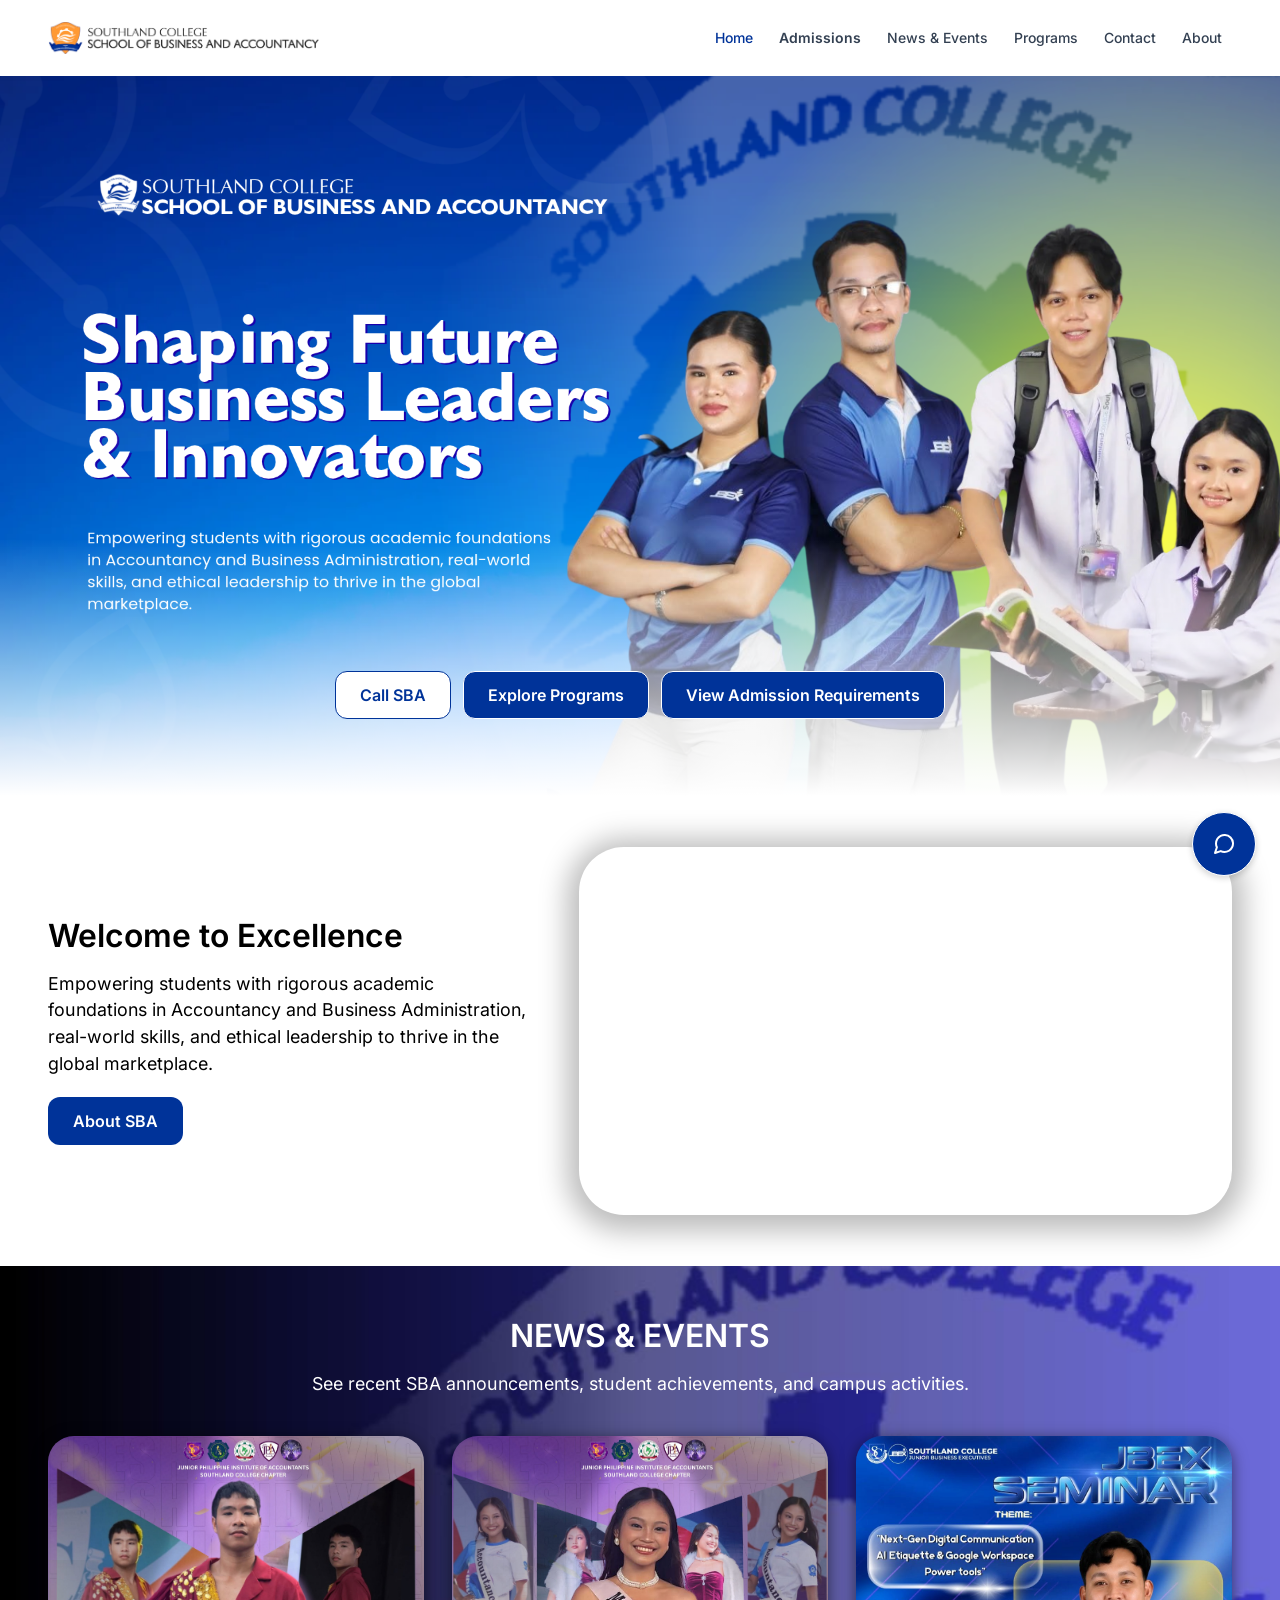
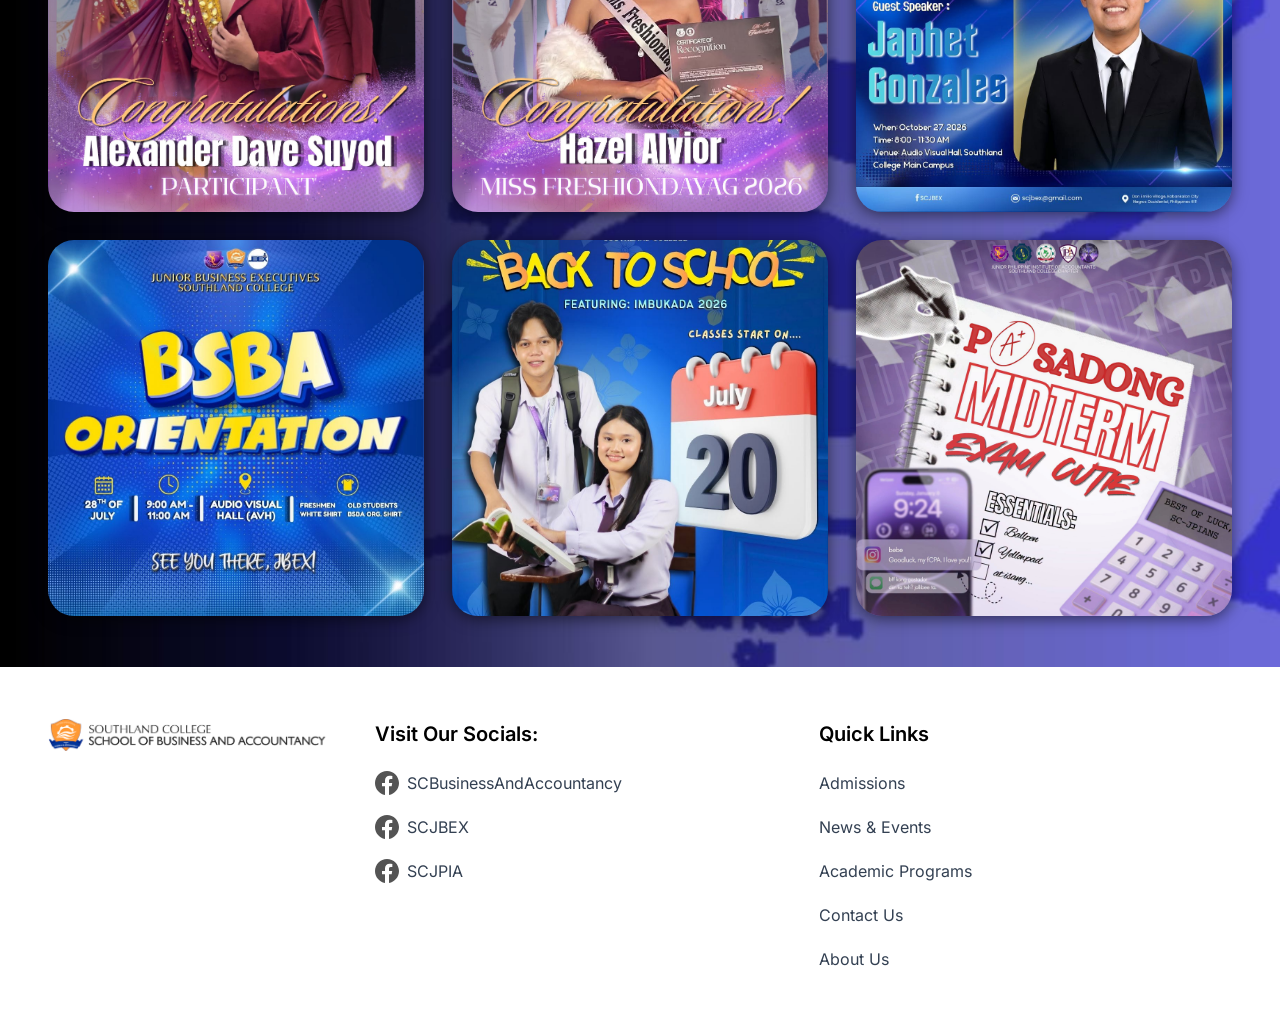
==== index.html @ f08bd117 "Add SBA website" ====
<!doctype html>
<html lang="en">
<head>
  <meta charset="utf-8">
  <meta name="viewport" content="width=device-width, initial-scale=1">
  <meta name="description" content="Southland College School of Business and Accountancy">
  <title>Home | Southland College SBA</title>
  <link rel="stylesheet" href="design.css">
  <link rel="stylesheet" href="site.css">
  <script src="site-config.js" defer></script>
  <script src="script.js" defer></script>
</head>
<body class="home-page">
  <a class="skip-link" href="#main-content">Skip to content</a>
  <header class="site-header">
    <a class="site-wordmark" href="index.html"><img src="sba-logo.png" width="1263" height="141" alt="Southland College School of Business and Accountancy"></a>
    <nav class="site-nav" aria-label="Main navigation">
      <a href="index.html" aria-current="page">Home</a>
      <a href="admissions.html" class="admissions-link">Admissions</a>
      <a href="news.html">News &amp; Events</a>
      <a href="programs.html">Programs</a>
      <a href="contact.html">Contact</a>
      <a href="about.html">About</a>
    </nav>
    <button class="site-menu-button" type="button" aria-label="Open menu" aria-haspopup="dialog" aria-controls="mobile-menu" data-open-menu>
      <img src="assets/1fd85.svg" width="24" height="24" alt="">
    </button>
  </header>
  <main id="main-content" tabindex="-1">
    <section class="home-hero">
      <div class="hero-artwork">
        <img src="assets/416ff.png" width="1920" height="1080" alt="Southland College business and accountancy students" fetchpriority="high">
      </div>
      <div class="home-wrap hero-layout">
        <figure class="hero-photo">
          <img src="assets/416ff.png" width="1920" height="1080" alt="Southland College business and accountancy students">
        </figure>
        <div class="hero-carousel-controls" role="group" aria-label="Hero photos" hidden>
          <button type="button" data-hero-step="-1" aria-label="Previous photo">
            <svg width="24" height="24" viewBox="0 0 24 24" fill="none" aria-hidden="true">
              <path d="m15 5-7 7 7 7" stroke="currentColor" stroke-width="2.5" stroke-linecap="round" stroke-linejoin="round"/>
            </svg>
          </button>
          <span data-hero-status role="status"></span>
          <button type="button" data-hero-step="1" aria-label="Next photo">
            <svg width="24" height="24" viewBox="0 0 24 24" fill="none" aria-hidden="true">
              <path d="m9 5 7 7-7 7" stroke="currentColor" stroke-width="2.5" stroke-linecap="round" stroke-linejoin="round"/>
            </svg>
          </button>
        </div>
        <div class="hero-copy">
          <h1>Shaping Future Business Leaders &amp; Innovators</h1>
          <p>Empowering students with rigorous academic foundations in Accountancy and Business Administration, real-world skills, and ethical leadership to thrive in the global marketplace.</p>
        </div>
        <div class="hero-actions">
          <a class="home-button inverse" href="tel:+63344713280">Call SBA</a>
          <a class="home-button outline" href="programs.html">Explore Programs</a>
          <a class="home-button outline" href="admissions.html">View Admission Requirements</a>
        </div>
      </div>
    </section>

    <section class="home-wrap home-intro" aria-labelledby="intro-title">
      <div class="intro-copy">
        <h2 id="intro-title">Welcome to Excellence</h2>
        <p>Empowering students with rigorous academic foundations in Accountancy and Business Administration, real-world skills, and ethical leadership to thrive in the global marketplace.</p>
        <a class="home-button" href="about.html">About SBA</a>
      </div>
      <div class="intro-video" data-introduction-video>
        <iframe src="https://www.youtube-nocookie.com/embed/H1PbHxajBOk" title="SBA department introduction" loading="lazy" allowfullscreen></iframe>
      </div>
    </section>

    <section class="home-announcements" aria-labelledby="announcements-title">
      <div class="home-wrap">
        <div class="announcements-heading">
          <h2 id="announcements-title">NEWS &amp; EVENTS</h2>
          <p>See recent SBA announcements, student achievements, and campus activities.</p>
        </div>
        <ul class="announcements-grid">
          <li><a href="news.html"><img src="assets/9dd3c.png" width="443" height="443" alt="Congratulations, Alexander Dave Suyod" loading="lazy"></a></li>
          <li><a href="news.html"><img src="assets/5ff62.png" width="443" height="443" alt="Congratulations, Hazel Alivior" loading="lazy"></a></li>
          <li><a href="news.html"><img src="assets/7786a.png" width="443" height="443" alt="Fellowship seminar with Japhet Gonzales" loading="lazy"></a></li>
          <li><a href="news.html"><img src="assets/1371e.png" width="443" height="443" alt="BSBA Orientation" loading="lazy"></a></li>
          <li><a href="news.html"><img src="assets/20076.png" width="443" height="443" alt="Back to School" loading="lazy"></a></li>
          <li><a href="news.html"><img src="assets/dfa9d.png" width="443" height="443" alt="Midterm Exam Cutie" loading="lazy"></a></li>
        </ul>
      </div>
    </section>
  </main>
  <footer class="home-footer">
    <div class="home-wrap footer-layout">
      <a class="footer-wordmark" href="index.html"><img src="sba-logo.png" width="1263" height="141" alt="Southland College School of Business and Accountancy"></a>
      <div>
        <h2>Visit Our Socials:</h2>
        <a href="https://www.facebook.com/SCBusinessAndAccountancy"><img class="footer-social-icon" src="assets/2eb37.svg" width="24" height="24" alt="">SCBusinessAndAccountancy</a>
        <a href="https://www.facebook.com/SCJBEX/"><img class="footer-social-icon" src="assets/2eb37.svg" width="24" height="24" alt="">SCJBEX</a>
        <a href="https://www.facebook.com/SCJPIA"><img class="footer-social-icon" src="assets/2eb37.svg" width="24" height="24" alt="">SCJPIA</a>
      </div>
      <div>
        <h2>Quick Links</h2>
        <a href="admissions.html">Admissions</a>
        <a href="news.html">News &amp; Events</a>
        <a href="programs.html">Academic Programs</a>
        <a href="contact.html">Contact Us</a>
        <a href="about.html">About Us</a>
      </div>
    </div>
  </footer>
  <dialog id="mobile-menu" aria-label="Site menu">
    <header>
      <a class="site-wordmark" href="index.html"><img src="sba-logo.png" width="1263" height="141" alt="Southland College School of Business and Accountancy"></a>
      <form method="dialog"><button>Close <span aria-hidden="true">×</span></button></form>
    </header>
    <nav class="site-nav" aria-label="Main navigation">
      <a href="index.html" aria-current="page">Home</a>
      <a href="admissions.html" class="admissions-link">Admissions</a>
      <a href="news.html">News &amp; Events</a>
      <a href="programs.html">Programs</a>
      <a href="contact.html">Contact</a>
      <a href="about.html">About</a>
    </nav>
  </dialog>
  <button id="chat-launcher" type="button" aria-label="SBA chat" aria-expanded="false" aria-controls="chat-panel">
    <img src="assets/chat-launcher.svg" width="24" height="24" alt="">
  </button>
  <dialog id="chat-panel" aria-labelledby="chat-title">
    <header>
      <h2 id="chat-title">SBA Chat</h2>
      <form method="dialog"><button aria-label="Close chat">×</button></form>
    </header>
    <div id="chat-fallback">
      <p>Contact the SBA office for help with programs and admissions.</p>
      <a href="contact.html">Contact SBA</a>
    </div>
  </dialog>
</body>
</html>
---- site.css ----
@font-face {
  font-family: Inter;
  src: url("assets/inter-latin.woff2") format("woff2");
  font-weight: 100 900;
  font-display: swap;
}

:root {
  --sba-color-brand: #003399;
  --sba-color-surface: #fff;
  --page-max: 1600px;
  --content-max: 90rem;
  --gutter: clamp(1.25rem, 5vw - 1rem, 4rem);
  --content-edge: max(var(--gutter), (100% - var(--content-max)) / 2);
  --body-size: clamp(1rem, 0.95rem + 0.2vw, 1.125rem);
  --section-title: clamp(1.75rem, 1.4rem + 1vw, 2.5rem);
  --hero-title: clamp(2rem, 1.35rem + 2.5vw, 3.5rem);
  font-family: Inter, system-ui, sans-serif;
}

[hidden] { display: none !important; }
html { scroll-padding-top: 5rem; }
body { margin: 0; }
.phone-design { display: none; }
.desktop-design, .home-announcements, .home-footer { max-width: var(--page-max); margin-inline: auto; }
:focus-visible { outline: 3px solid #377de8; outline-offset: 4px; }
a:hover { text-decoration: underline; }
a:is(.home-button, .program-cta):hover { text-decoration: none; }
a:is([data-name="News / Featured Article"], [data-name="News / Article Card"]):hover {
  text-decoration: none;
}
a:is([data-name="News / Featured Article"], [data-name="News / Article Card"]):hover > p {
  color: var(--sba-color-brand);
}
a:is([data-name="News / Featured Article"], [data-name="News / Article Card"]):hover > .news-article-cta {
  background-color: #2457ad;
}
.sba-logo { display: block; width: 100%; height: 100%; object-fit: contain; object-position: left center; }
[data-name="Logo / Department"] { max-width: 100%; height: auto; }
[data-name="Logo / Department"] .sba-logo { height: auto; }
.skip-link { position: fixed; z-index: 20; top: 8px; left: 8px; padding: 12px; background: white; transform: translateY(-200%); }
.skip-link:focus { transform: translateY(0); }
[data-name="Video / Department Introduction"] { background: #000; overflow: hidden; }
[data-introduction-video] video { display: block; width: 100%; height: 100%; object-fit: contain; }
.site-header {
  position: sticky;
  top: 0;
  z-index: 4;
  display: flex;
  align-items: center;
  justify-content: space-between;
  gap: 1.25rem;
  min-height: 4.5rem;
  padding: 0.5rem var(--content-edge);
  background: white;
}

.site-wordmark { display: block; width: clamp(12.5rem, 29vw, 15rem); min-width: 0; }
.site-wordmark img { display: block; width: 100%; height: auto; }
.site-header .site-nav { display: none; }
.site-nav a {
  display: inline-flex;
  align-items: center;
  min-height: 2.75rem;
  padding-inline: 0.625rem;
  border-radius: 0.5rem;
  color: #334052;
  font-size: 0.875rem;
  line-height: 1.4;
  font-weight: 500;
}
.site-nav a:hover { color: var(--sba-color-brand); text-decoration: none; }
.site-nav a[aria-current] { color: var(--sba-color-brand); }
.site-nav a.admissions-link { font-weight: 600; }
.site-menu-button { display: grid; place-items: center; flex: none; width: 2.75rem; height: 2.75rem; border-radius: 0.5rem; cursor: pointer; }
.site-menu-button:hover { background: #e6effc; }

@media (prefers-reduced-motion: no-preference) {
  .site-nav a { transition: color 150ms ease; }

  @media (hover: hover) {
    :is(button:enabled, .home-button, .program-cta) {
      transition: translate 180ms ease, filter 180ms ease;
    }
    :is(button:enabled, .home-button, .program-cta):hover {
      translate: 0 -2px;
      filter: brightness(0.94);
    }
    :is(button:enabled, .home-button, .program-cta):active { translate: 0 0; }
  }
}

@media (hover: hover) {
  [data-name^="Requirement / "]:hover {
    background-color: #f5f8ff;
    box-shadow: inset 0 0 0 1px #b4c8e8;
  }

  @media (prefers-reduced-motion: no-preference) {
    [data-name^="Requirement / "] {
      transition: translate 200ms ease, background-color 200ms ease, box-shadow 200ms ease;
    }
    [data-name^="Requirement / "]:hover { translate: 0 -0.375rem; }
  }
}

@media (min-width: 72rem) {
  .site-header { min-height: 4.75rem; }
  .site-header .site-wordmark { width: clamp(18rem, 22vw, 20rem); }
  .site-header .site-nav { display: flex; align-items: center; gap: 0.375rem; white-space: nowrap; }
  .site-menu-button { display: none; }
}

.home-page {
  --section-title: clamp(1.625rem, 1.35rem + 0.8vw, 2.25rem);
  --hero-title: clamp(1.875rem, 1.4rem + 1.8vw, 2.875rem);
}
.home-wrap {
  width: min(var(--content-max), calc(100% - 2 * var(--gutter)));
  margin-inline: auto;
}
.home-hero { position: relative; background: var(--sba-color-brand); color: white; }
.hero-artwork { display: none; }
.hero-artwork img, .hero-photo img { opacity: var(--hero-photo-opacity, 1); }
.hero-layout { display: grid; gap: 1.25rem; padding-block: 1.5rem; }
.hero-photo { position: relative; overflow: hidden; aspect-ratio: 342 / 280; max-width: 38rem; border-radius: 1rem; }
.hero-photo img {
  position: absolute;
  inset: 0;
  width: 100%;
  height: 100%;
  object-fit: cover;
  object-position: right center;
}
.home-hero[data-extra-photo] .hero-photo img { object-position: center; }
.hero-carousel-controls {
  display: flex;
  align-items: center;
  justify-content: center;
  justify-self: center;
  gap: 0.5rem;
  padding: 0.25rem;
  border-radius: 0.75rem;
  background: var(--sba-color-brand);
  color: white;
}
.hero-carousel-controls button {
  display: grid;
  place-items: center;
  min-width: 2.75rem;
  min-height: 2.75rem;
  border-radius: 0.5rem;
  background: white;
  color: var(--sba-color-brand);
  cursor: pointer;
}
.hero-copy h1 { font-size: var(--hero-title); font-weight: 600; line-height: 1.2; margin-bottom: 1rem; }
.hero-copy p, .intro-copy p, .announcements-heading p { font-size: var(--body-size); line-height: 1.5; }
.hero-actions { display: grid; gap: 0.75rem; }
.home-button {
  display: inline-flex;
  align-items: center;
  justify-content: center;
  min-height: 3rem;
  padding: 0.65rem 1.5rem;
  border: 1px solid transparent;
  border-radius: 0.75rem;
  background: var(--sba-color-brand);
  color: white;
  font-weight: 600;
}
.home-button.inverse { background: white; color: var(--sba-color-brand); }
.home-button.outline { background: transparent; color: white; border-color: white; }
.home-intro, .home-announcements, .home-footer { padding-block: clamp(2.25rem, 4vw, 4rem); }
.home-intro { display: grid; gap: clamp(1.5rem, 4vw, 3rem); align-items: center; }
.home-page main h2 { font-size: var(--section-title); font-weight: 600; line-height: 1.2; }
.intro-copy p { margin-block: 1rem 1.25rem; }
.intro-video {
  width: 100%;
  aspect-ratio: 16 / 9;
  border-radius: clamp(1.25rem, 3.5vw, 3.1875rem);
  box-shadow: 0 4px 28px 12px #0004;
}
.intro-video iframe { display: block; width: 100%; height: 100%; border: 0; border-radius: inherit; }
.home-announcements { background: #141752 url("assets/5a0f3.png") center / cover no-repeat; color: white; }
.announcements-heading { text-align: center; margin-bottom: clamp(1.5rem, 3vw, 2.5rem); }
.announcements-heading p { margin-top: 1rem; }
.announcements-grid { display: grid; grid-template-columns: minmax(0, 1fr); gap: clamp(1rem, 2.2vw, 2rem); }
.announcements-grid a { display: block; overflow: hidden; border-radius: 1.625rem; box-shadow: 0 3px 15px #0008; }
.announcements-grid img { width: 100%; height: auto; aspect-ratio: 1; object-fit: cover; }
@media (prefers-reduced-motion: no-preference) {
  .announcements-grid a { transition: transform 220ms ease, box-shadow 220ms ease; }
  .announcements-grid img { transition: transform 280ms ease; }
  .announcements-grid a:focus-visible { transform: translateY(-0.375rem); box-shadow: 0 10px 24px #0009; }
  .announcements-grid a:focus-visible img { transform: scale(1.04); }
  .announcements-grid li.is-entering { animation: announcement-enter 420ms ease-out; }
  .announcements-grid li:focus-within { animation: none; }
  @media (hover: hover) {
    .announcements-grid a:hover { transform: translateY(-0.375rem); box-shadow: 0 10px 24px #0009; }
    .announcements-grid a:hover img { transform: scale(1.04); }
  }
}
@keyframes announcement-enter {
  from { opacity: 0.25; transform: translateY(1rem); }
  to { opacity: 1; transform: translateY(0); }
}
.footer-layout { display: grid; gap: 2rem; }
.footer-wordmark { display: block; width: min(100%, 20rem); }
.footer-wordmark img { width: 100%; height: auto; }
.footer-layout h2 { font-size: 1.25rem; font-weight: 600; margin-bottom: 0.75rem; }
.footer-layout div a { display: flex; align-items: center; min-height: 2.75rem; color: #334052; overflow-wrap: anywhere; }
.footer-social-icon { flex: none; }
.home-footer .footer-social-icon { margin-inline-end: 0.5rem; }

@media (min-width: 40rem) {
  .hero-actions { display: flex; flex-wrap: wrap; justify-content: center; }
  .announcements-grid { grid-template-columns: repeat(2, minmax(0, 1fr)); }
}
@media (min-width: 50rem) {
  .home-intro { grid-template-columns: minmax(0, 0.85fr) minmax(0, 1.15fr); }
  .footer-layout { grid-template-columns: minmax(0, 1fr) repeat(2, minmax(0, 1.4fr)); }
}
@media (min-width: 64rem) {
  .home-hero { background: white; }
  .hero-artwork { display: block; position: relative; }
  .hero-artwork img { display: block; width: 100%; height: auto; aspect-ratio: 16 / 9; object-fit: cover; }
  .hero-artwork::after {
    content: "";
    position: absolute;
    inset: 0;
    pointer-events: none;
    background: linear-gradient(to bottom, transparent var(--hero-fade-start, 64.4%), white);
  }
  .hero-layout { position: absolute; inset-inline: 0; bottom: 12.35%; padding: 0; }
  .hero-actions { transform: translateY(var(--hero-actions-offset, 0px)); }
  .hero-actions .home-button.inverse { border-color: var(--sba-color-brand); }
  .hero-actions .home-button.outline { background: var(--sba-color-brand); }
  .hero-copy { position: absolute; width: 1px; height: 1px; padding: 0; margin: -1px; overflow: hidden; clip-path: inset(50%); white-space: nowrap; }
  .hero-photo { display: none; }
  .announcements-grid { grid-template-columns: repeat(3, minmax(0, 1fr)); }
}

@media (hover: hover) {
  .hero-actions .home-button:hover { border-color: transparent; }
}

.site-input { display: block; color: #141a26; min-width: 0; }
.site-input::placeholder { color: #545454; opacity: 1; }
textarea.site-input { resize: vertical; min-height: 120px; }
.form-status:empty { display: none; }
.form-status { color: white; }

#chat-launcher, #chat-panel {
  --chat-margin: 24px;
  --chat-launcher-size: 64px;
  --chat-right: max(var(--chat-margin), env(safe-area-inset-right));
  --chat-bottom: max(var(--chat-margin), env(safe-area-inset-bottom));
}

#chat-launcher {
  display: grid;
  place-items: center;
  position: fixed;
  z-index: 5;
  right: var(--chat-right);
  bottom: var(--chat-bottom);
  width: var(--chat-launcher-size);
  height: var(--chat-launcher-size);
  border: 1px solid white;
  border-radius: 50%;
  background: var(--sba-color-brand);
  box-shadow: 0 2px 6px #0c0c0d30;
  cursor: pointer;
}

#chat-launcher:hover { background: #002d85; }
#chat-panel {
  --chat-panel-bottom: calc(var(--chat-bottom) + var(--chat-launcher-size) + 12px);
  position: fixed;
  inset: auto var(--chat-right) var(--chat-panel-bottom) auto;
  z-index: 6;
  width: min(320px, calc(100% - var(--chat-right) - max(var(--chat-margin), env(safe-area-inset-left))));
  height: min(390px, calc(100dvh - var(--chat-panel-bottom) - max(var(--chat-margin), env(safe-area-inset-top))));
  max-height: none;
  margin: 0;
  overflow: auto;
  border: 1px solid #dbe5f2;
  border-radius: 18px;
  background: white;
  box-shadow: 0 12px 42px #142c5933;
}

#chat-panel[open] { display: flex; flex-direction: column; }
#chat-panel header { display: flex; flex: none; align-items: center; justify-content: space-between; padding: 4px 12px 4px 16px; background: var(--sba-color-brand); color: white; }
#chat-panel h2 { font-weight: 600; }
#chat-panel header button { display: grid; place-items: center; width: 44px; height: 44px; border-radius: 0.5rem; cursor: pointer; font-size: 24px; }
#chat-panel header button:hover { background: #ffffff26; }
#chat-fallback { padding: 20px; }
#chat-fallback a { display: inline-block; margin-top: 12px; color: var(--sba-color-brand); text-decoration: underline; }
.sba-chat { display: grid; flex: 1; grid-template-rows: minmax(4rem, 1fr) auto auto auto; gap: 0.625rem; padding: 0.75rem 1rem; color: #141a26; font-size: 0.875rem; }
.sba-chat-log { display: flex; flex-direction: column; gap: 0.5rem; padding: 0.625rem; overflow: auto; overscroll-behavior: contain; border: 1px solid #dbe5f2; border-radius: 0.75rem; background: #f6f8fc; }
.sba-chat-log p { align-self: flex-start; max-width: 90%; padding: 0.5rem 0.625rem; border-radius: 0.625rem; background: white; box-shadow: 0 1px 2px #142c591a; overflow-wrap: anywhere; }
.sba-chat-log p[data-user-message] { align-self: flex-end; background: #dceaff; }
.sba-chat-topics { display: flex; flex-wrap: wrap; gap: 0.25rem; }
.sba-chat-topics button { min-height: 2rem; padding: 0.25rem 0.5rem; border: 1px solid #b4c8e8; border-radius: 1rem; color: var(--sba-color-brand); cursor: pointer; }
.sba-chat-topics button:hover { background: #eff4fb; }
.sba-chat-form { display: flex; gap: 0.5rem; }
.sba-chat-form input { flex: 1; min-width: 0; padding: 0.5rem; border: 1px solid #879bb8; border-radius: 0.5rem; }
.sba-chat-form button { min-height: 2.75rem; padding: 0.5rem 0.75rem; border-radius: 0.5rem; background: var(--sba-color-brand); color: white; cursor: pointer; }
.sba-chat > a { justify-self: start; color: var(--sba-color-brand); text-decoration: underline; }

#mobile-menu { position: fixed; inset: 0; width: 100%; max-width: none; height: 100%; max-height: none; margin: 0; padding: 0; border: 0; overflow: auto; overscroll-behavior: contain; background: white; color: #334052; }
#mobile-menu header { min-height: 4.5rem; display: flex; align-items: center; justify-content: space-between; gap: 1rem; padding-inline: var(--content-edge); }
#mobile-menu header button { padding: 10px 12px; border-radius: 12px; background: #e6f0fd; color: #003399; cursor: pointer; white-space: nowrap; }
#mobile-menu nav { display: grid; gap: 0.375rem; padding: 0.75rem var(--content-edge); }
#mobile-menu nav a { min-height: 3rem; padding-inline: 1rem; }

@media (max-width: 1279px) {
  .desktop-design { --space-80: 36px; }
}

@media (width < 64rem) {
  .desktop-design { display: none; }
  .phone-design { display: block; }
  .phone-design [data-name="Main Content"] { overflow-wrap: anywhere; }
  #chat-launcher, #chat-panel { --chat-margin: 16px; --chat-launcher-size: 56px; }
}
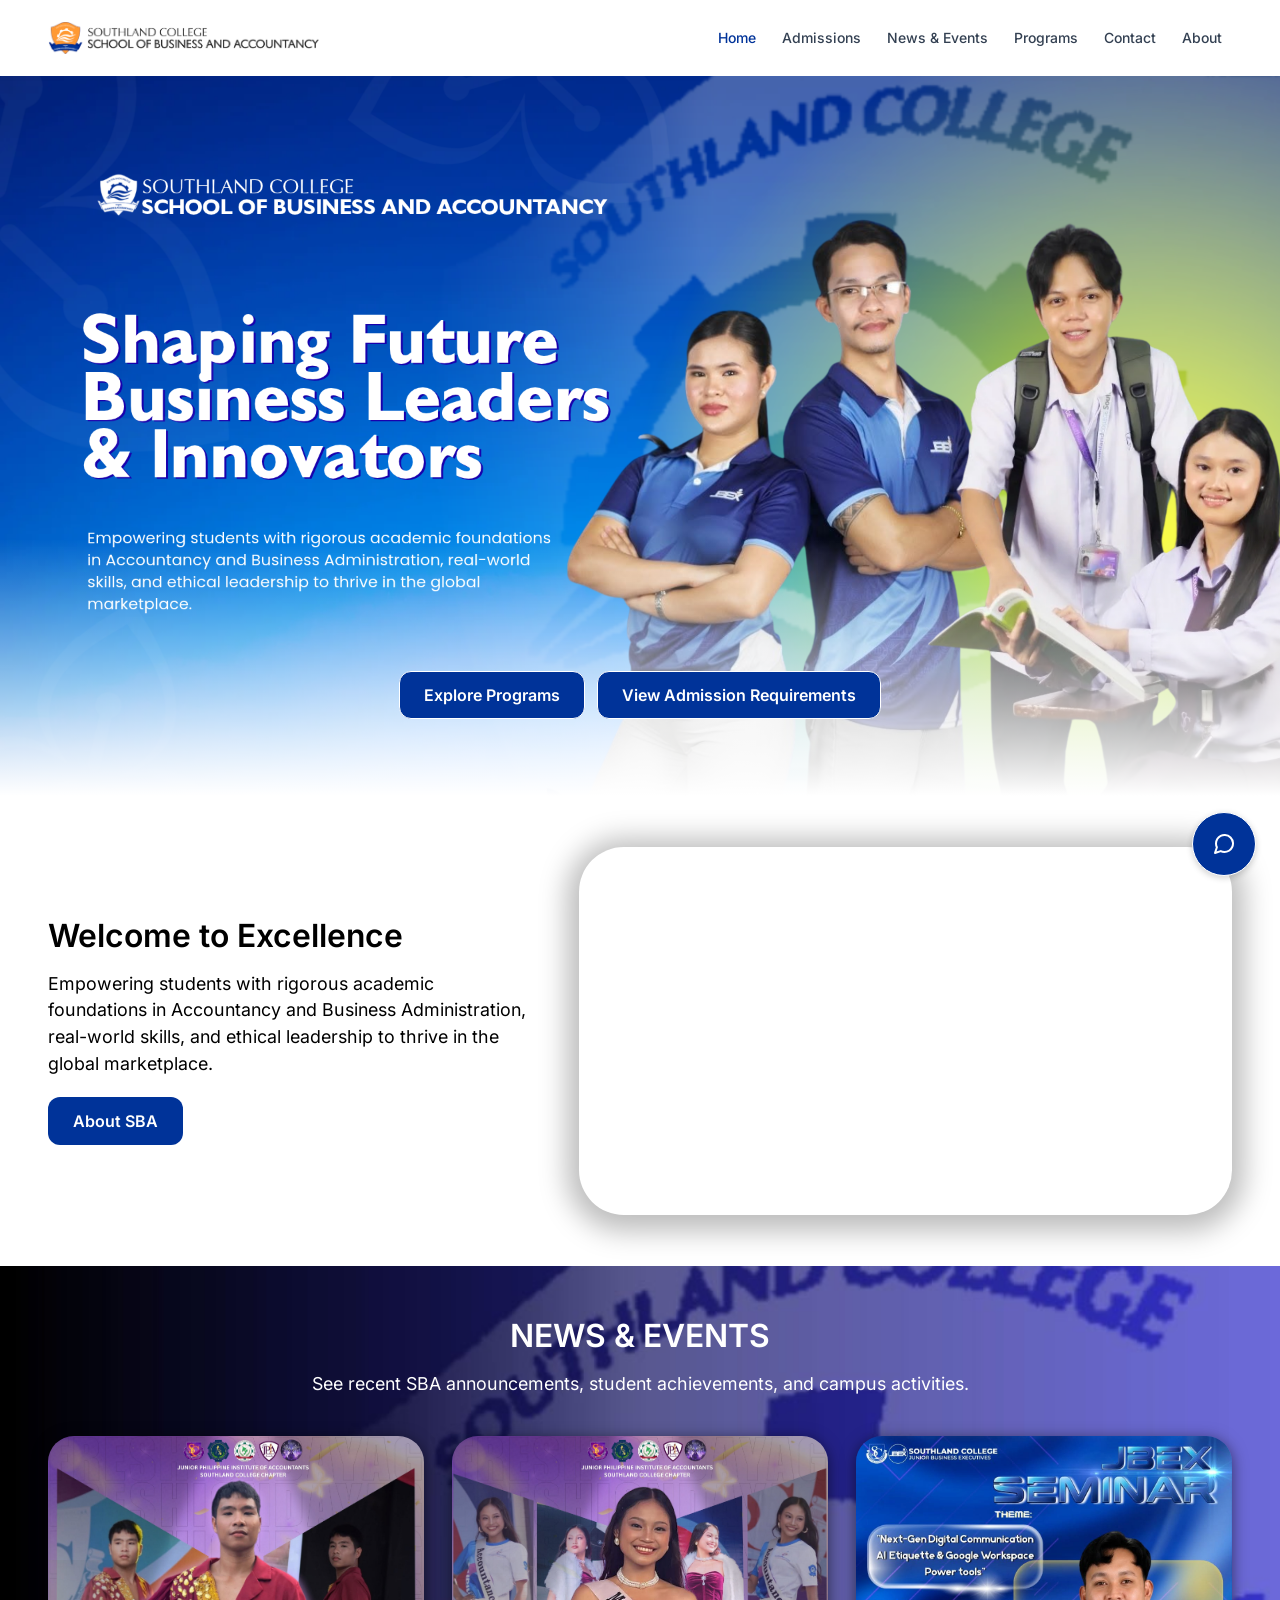
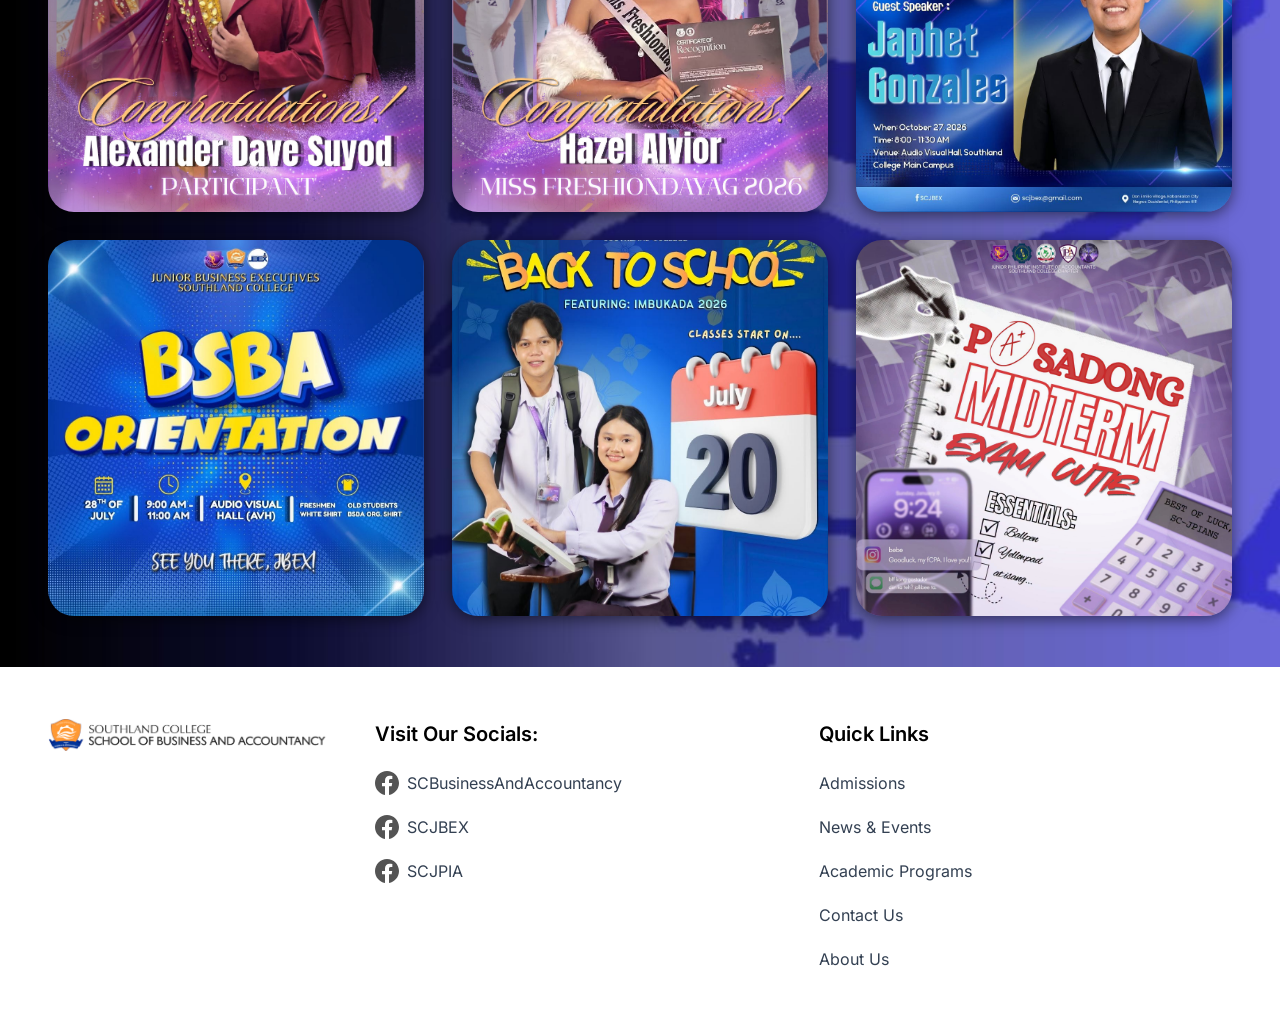
==== commit bb0a4285: "Improve SBA chat and homepage navigation" ====
--- a/index.html
+++ b/index.html
@@ -53,7 +53,6 @@
           <p>Empowering students with rigorous academic foundations in Accountancy and Business Administration, real-world skills, and ethical leadership to thrive in the global marketplace.</p>
         </div>
         <div class="hero-actions">
-          <a class="home-button inverse" href="tel:+63344713280">Call SBA</a>
           <a class="home-button outline" href="programs.html">Explore Programs</a>
           <a class="home-button outline" href="admissions.html">View Admission Requirements</a>
         </div>
--- a/site.css
+++ b/site.css
@@ -71,7 +71,6 @@
 }
 .site-nav a:hover { color: var(--sba-color-brand); text-decoration: none; }
 .site-nav a[aria-current] { color: var(--sba-color-brand); }
-.site-nav a.admissions-link { font-weight: 600; }
 .site-menu-button { display: grid; place-items: center; flex: none; width: 2.75rem; height: 2.75rem; border-radius: 0.5rem; cursor: pointer; }
 .site-menu-button:hover { background: #e6effc; }
 
@@ -279,8 +278,9 @@
   position: fixed;
   inset: auto var(--chat-right) var(--chat-panel-bottom) auto;
   z-index: 6;
-  width: min(320px, calc(100% - var(--chat-right) - max(var(--chat-margin), env(safe-area-inset-left))));
-  height: min(390px, calc(100dvh - var(--chat-panel-bottom) - max(var(--chat-margin), env(safe-area-inset-top))));
+  width: min(420px, calc(100% - var(--chat-right) - max(var(--chat-margin), env(safe-area-inset-left))));
+  height: min(540px, calc(100dvh - var(--chat-panel-bottom) - max(var(--chat-margin), env(safe-area-inset-top))));
+  max-width: none;
   max-height: none;
   margin: 0;
   overflow: auto;
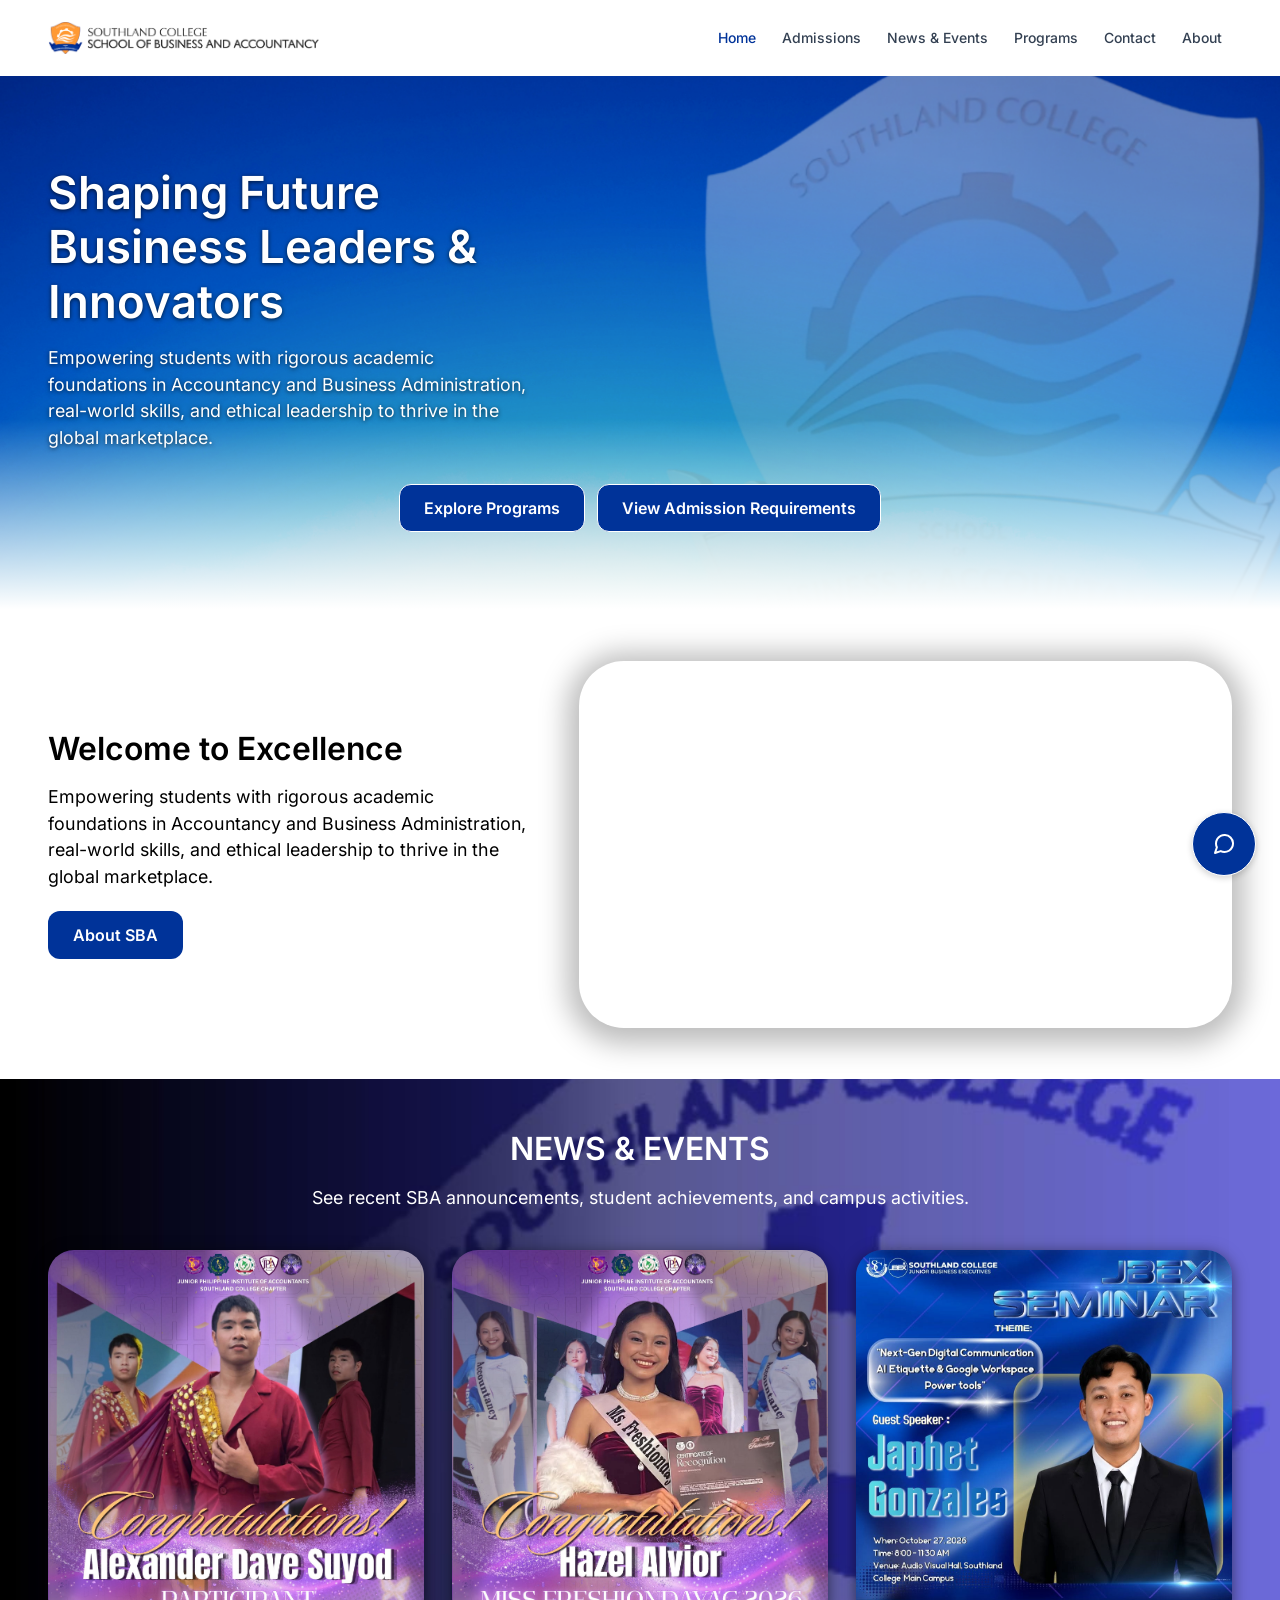
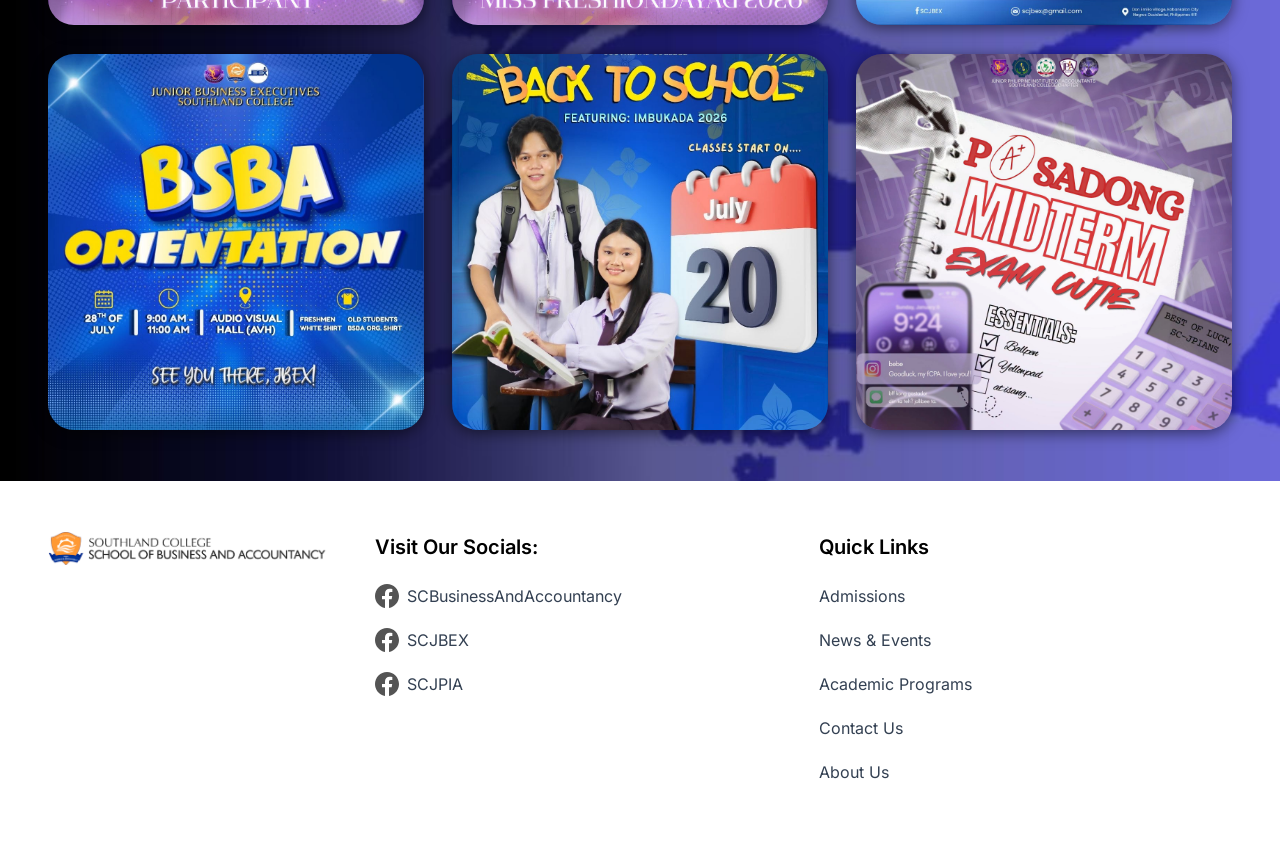
==== commit 0e23258b: "Replace homepage header image" ====
--- a/index.html
+++ b/index.html
@@ -3,7 +3,19 @@
 <head>
   <meta charset="utf-8">
   <meta name="viewport" content="width=device-width, initial-scale=1">
-  <meta name="description" content="Southland College School of Business and Accountancy">
+  <meta name="description" content="Explore academic programs, admissions, and student life at Southland College’s School of Business and Accountancy.">
+  <link rel="icon" type="image/png" sizes="64x64" href="assets/favicon.png">
+  <meta property="og:type" content="website">
+  <meta property="og:site_name" content="Southland College SBA">
+  <meta property="og:title" content="Southland College School of Business and Accountancy">
+  <meta property="og:description" content="Explore academic programs, admissions, and student life at Southland College’s School of Business and Accountancy.">
+  <meta property="og:url" content="https://scsba.vercel.app/">
+  <meta property="og:image" content="https://scsba.vercel.app/assets/share-preview.jpg">
+  <meta property="og:image:type" content="image/jpeg">
+  <meta property="og:image:width" content="1200">
+  <meta property="og:image:height" content="630">
+  <meta property="og:image:alt" content="Southland College School of Business and Accountancy students beside the department slogan">
+  <meta name="twitter:card" content="summary_large_image">
   <title>Home | Southland College SBA</title>
   <link rel="stylesheet" href="design.css">
   <link rel="stylesheet" href="site.css">
@@ -29,11 +41,11 @@
   <main id="main-content" tabindex="-1">
     <section class="home-hero">
       <div class="hero-artwork">
-        <img src="assets/416ff.png" width="1920" height="1080" alt="Southland College business and accountancy students" fetchpriority="high">
+        <img src="NEW%20HEADER.png" width="1920" height="800" alt="Southland College School of Business and Accountancy crest" fetchpriority="high" draggable="false">
       </div>
       <div class="home-wrap hero-layout">
         <figure class="hero-photo">
-          <img src="assets/416ff.png" width="1920" height="1080" alt="Southland College business and accountancy students">
+          <img src="NEW%20HEADER.png" width="1920" height="800" alt="Southland College School of Business and Accountancy crest" draggable="false">
         </figure>
         <div class="hero-carousel-controls" role="group" aria-label="Hero photos" hidden>
           <button type="button" data-hero-step="-1" aria-label="Previous photo">
@@ -41,7 +53,7 @@
               <path d="m15 5-7 7 7 7" stroke="currentColor" stroke-width="2.5" stroke-linecap="round" stroke-linejoin="round"/>
             </svg>
           </button>
-          <span data-hero-status role="status"></span>
+          <span class="sr-only" data-hero-status role="status"></span>
           <button type="button" data-hero-step="1" aria-label="Next photo">
             <svg width="24" height="24" viewBox="0 0 24 24" fill="none" aria-hidden="true">
               <path d="m9 5 7 7-7 7" stroke="currentColor" stroke-width="2.5" stroke-linecap="round" stroke-linejoin="round"/>
--- a/site.css
+++ b/site.css
@@ -22,7 +22,16 @@
 html { scroll-padding-top: 5rem; }
 body { margin: 0; }
 .phone-design { display: none; }
-.desktop-design, .home-announcements, .home-footer { max-width: var(--page-max); margin-inline: auto; }
+.desktop-design, .home-footer { max-width: var(--page-max); margin-inline: auto; }
+.desktop-design:has(> main > [data-name$=" / Hero"]) { max-width: none; }
+.desktop-design > footer,
+.desktop-design:has(> main > [data-name$=" / Hero"]) > main > :not([data-name$=" / Hero"], [data-name="About Us / Faculty and Staff"], [data-name="Academic Programs / Why Choose SBA"]) {
+  max-width: var(--page-max);
+  margin-inline: auto;
+}
+.desktop-design > main > :is([data-name$=" / Hero"], [data-name="About Us / Faculty and Staff"], [data-name="Academic Programs / Why Choose SBA"]) {
+  padding-inline: calc(var(--space-80, 80px) + max(0px, (100% - var(--page-max)) / 2));
+}
 :focus-visible { outline: 3px solid #377de8; outline-offset: 4px; }
 a:hover { text-decoration: underline; }
 a:is(.home-button, .program-cta):hover { text-decoration: none; }
@@ -122,7 +131,7 @@
 .hero-artwork { display: none; }
 .hero-artwork img, .hero-photo img { opacity: var(--hero-photo-opacity, 1); }
 .hero-layout { display: grid; gap: 1.25rem; padding-block: 1.5rem; }
-.hero-photo { position: relative; overflow: hidden; aspect-ratio: 342 / 280; max-width: 38rem; border-radius: 1rem; }
+.hero-photo { position: relative; overflow: hidden; aspect-ratio: 342 / 280; border-radius: 1rem; }
 .hero-photo img {
   position: absolute;
   inset: 0;
@@ -131,8 +140,13 @@
   object-fit: cover;
   object-position: right center;
 }
-.home-hero[data-extra-photo] .hero-photo img { object-position: center; }
+.home-hero[data-extra-photo] .hero-photo img:not(.hero-slide-preview),
+.hero-photo .hero-slide-preview:not([data-original]) { object-position: center; }
 .hero-carousel-controls {
+  position: absolute;
+  z-index: 1;
+  inset-block-start: 1.5rem;
+  clip-path: inset(50%);
   display: flex;
   align-items: center;
   justify-content: center;
@@ -143,6 +157,10 @@
   background: var(--sba-color-brand);
   color: white;
 }
+.hero-carousel-controls:focus-within { clip-path: none; }
+.home-hero[data-carousel] :is(.hero-artwork, .hero-photo) { touch-action: pan-y pinch-zoom; cursor: grab; }
+.home-hero[data-carousel] :is(.hero-artwork, .hero-photo):active { cursor: grabbing; }
+.hero-slide-preview { pointer-events: none; }
 .hero-carousel-controls button {
   display: grid;
   place-items: center;
@@ -167,6 +185,7 @@
   background: var(--sba-color-brand);
   color: white;
   font-weight: 600;
+  text-align: center;
 }
 .home-button.inverse { background: white; color: var(--sba-color-brand); }
 .home-button.outline { background: transparent; color: white; border-color: white; }
@@ -192,16 +211,10 @@
   .announcements-grid img { transition: transform 280ms ease; }
   .announcements-grid a:focus-visible { transform: translateY(-0.375rem); box-shadow: 0 10px 24px #0009; }
   .announcements-grid a:focus-visible img { transform: scale(1.04); }
-  .announcements-grid li.is-entering { animation: announcement-enter 420ms ease-out; }
-  .announcements-grid li:focus-within { animation: none; }
   @media (hover: hover) {
     .announcements-grid a:hover { transform: translateY(-0.375rem); box-shadow: 0 10px 24px #0009; }
     .announcements-grid a:hover img { transform: scale(1.04); }
   }
-}
-@keyframes announcement-enter {
-  from { opacity: 0.25; transform: translateY(1rem); }
-  to { opacity: 1; transform: translateY(0); }
 }
 .footer-layout { display: grid; gap: 2rem; }
 .footer-wordmark { display: block; width: min(100%, 20rem); }
@@ -219,10 +232,23 @@
   .home-intro { grid-template-columns: minmax(0, 0.85fr) minmax(0, 1.15fr); }
   .footer-layout { grid-template-columns: minmax(0, 1fr) repeat(2, minmax(0, 1.4fr)); }
 }
+@media (42rem <= width < 64rem) {
+  .hero-layout {
+    grid-template-columns: repeat(2, minmax(0, 1fr));
+    grid-template-areas: "photo copy" "photo actions";
+    align-items: center;
+    column-gap: clamp(1.5rem, 4vw, 3rem);
+    padding-block: 2rem;
+  }
+  .hero-photo { grid-area: photo; }
+  .hero-copy { grid-area: copy; align-self: end; }
+  .hero-actions { grid-area: actions; align-self: start; justify-content: start; }
+}
 @media (min-width: 64rem) {
   .home-hero { background: white; }
-  .hero-artwork { display: block; position: relative; }
-  .hero-artwork img { display: block; width: 100%; height: auto; aspect-ratio: 16 / 9; object-fit: cover; }
+  .hero-artwork { display: block; position: relative; overflow: hidden; }
+  .hero-artwork img { display: block; width: 100%; height: auto; aspect-ratio: 12 / 5; object-fit: cover; }
+  .hero-artwork .hero-slide-preview { position: absolute; inset: 0; height: 100%; }
   .hero-artwork::after {
     content: "";
     position: absolute;
@@ -230,11 +256,13 @@
     pointer-events: none;
     background: linear-gradient(to bottom, transparent var(--hero-fade-start, 64.4%), white);
   }
-  .hero-layout { position: absolute; inset-inline: 0; bottom: 12.35%; padding: 0; }
+  .hero-layout { position: absolute; inset: 0; align-content: center; padding-block: 0; pointer-events: none; }
+  .hero-carousel-controls { inset-block-start: auto; inset-block-end: 1rem; pointer-events: auto; }
   .hero-actions { transform: translateY(var(--hero-actions-offset, 0px)); }
+  .hero-actions a { pointer-events: auto; }
   .hero-actions .home-button.inverse { border-color: var(--sba-color-brand); }
   .hero-actions .home-button.outline { background: var(--sba-color-brand); }
-  .hero-copy { position: absolute; width: 1px; height: 1px; padding: 0; margin: -1px; overflow: hidden; clip-path: inset(50%); white-space: nowrap; }
+  .hero-copy { max-width: 30rem; text-shadow: 0 1px 4px rgb(0 0 0 / 70%); }
   .hero-photo { display: none; }
   .announcements-grid { grid-template-columns: repeat(3, minmax(0, 1fr)); }
 }
@@ -275,6 +303,7 @@
 #chat-launcher:hover { background: #002d85; }
 #chat-panel {
   --chat-panel-bottom: calc(var(--chat-bottom) + var(--chat-launcher-size) + 12px);
+  display: none;
   position: fixed;
   inset: auto var(--chat-right) var(--chat-panel-bottom) auto;
   z-index: 6;
@@ -283,7 +312,7 @@
   max-width: none;
   max-height: none;
   margin: 0;
-  overflow: auto;
+  overflow: hidden;
   border: 1px solid #dbe5f2;
   border-radius: 18px;
   background: white;
@@ -292,22 +321,60 @@
 
 #chat-panel[open] { display: flex; flex-direction: column; }
 #chat-panel header { display: flex; flex: none; align-items: center; justify-content: space-between; padding: 4px 12px 4px 16px; background: var(--sba-color-brand); color: white; }
-#chat-panel h2 { font-weight: 600; }
+#chat-panel h2 { display: flex; align-items: center; gap: 0.625rem; font-weight: 600; }
 #chat-panel header button { display: grid; place-items: center; width: 44px; height: 44px; border-radius: 0.5rem; cursor: pointer; font-size: 24px; }
 #chat-panel header button:hover { background: #ffffff26; }
 #chat-fallback { padding: 20px; }
 #chat-fallback a { display: inline-block; margin-top: 12px; color: var(--sba-color-brand); text-decoration: underline; }
-.sba-chat { display: grid; flex: 1; grid-template-rows: minmax(4rem, 1fr) auto auto auto; gap: 0.625rem; padding: 0.75rem 1rem; color: #141a26; font-size: 0.875rem; }
+.sba-chat { display: grid; flex: 1; min-height: 0; grid-template-rows: minmax(0, 1fr) auto; gap: 0.625rem; padding: 0.75rem 1rem; color: #141a26; font-size: 0.875rem; }
 .sba-chat-log { display: flex; flex-direction: column; gap: 0.5rem; padding: 0.625rem; overflow: auto; overscroll-behavior: contain; border: 1px solid #dbe5f2; border-radius: 0.75rem; background: #f6f8fc; }
-.sba-chat-log p { align-self: flex-start; max-width: 90%; padding: 0.5rem 0.625rem; border-radius: 0.625rem; background: white; box-shadow: 0 1px 2px #142c591a; overflow-wrap: anywhere; }
-.sba-chat-log p[data-user-message] { align-self: flex-end; background: #dceaff; }
-.sba-chat-topics { display: flex; flex-wrap: wrap; gap: 0.25rem; }
-.sba-chat-topics button { min-height: 2rem; padding: 0.25rem 0.5rem; border: 1px solid #b4c8e8; border-radius: 1rem; color: var(--sba-color-brand); cursor: pointer; }
-.sba-chat-topics button:hover { background: #eff4fb; }
+.sba-chat-avatar { display: grid; place-items: center; flex: none; width: 2rem; height: 2rem; border-radius: 50%; background: var(--sba-color-brand); color: white; font-size: 0.625rem; font-weight: 700; }
+#chat-panel h2 .sba-chat-avatar { background: white; color: var(--sba-color-brand); }
+.sba-chat-message { display: flex; align-self: flex-start; align-items: flex-end; gap: 0.5rem; max-width: 95%; }
+.sba-chat-message p { min-width: 0; padding: 0.5rem 0.625rem; border-radius: 0.625rem; background: white; box-shadow: 0 1px 2px #142c591a; overflow-wrap: anywhere; white-space: pre-line; }
+.sba-chat-message[data-user-message] { align-self: flex-end; max-width: 90%; }
+.sba-chat-message[data-user-message] p { background: #dceaff; }
+.sba-chat-typing { display: inline-flex; align-items: center; gap: 0.3rem; min-height: 1rem; }
+.sba-chat-typing > span { width: 0.375rem; height: 0.375rem; border-radius: 50%; background: #567099; }
+.sba-chat-log a { display: block; margin-top: 0.375rem; color: var(--sba-color-brand); text-decoration: underline; }
+.sba-chat-faq { align-self: center; flex: none; width: min(100%, 19rem); text-align: center; }
+.sba-chat-faq summary { padding: 0.625rem; color: var(--sba-color-brand); font-weight: 600; cursor: pointer; }
+.sba-chat-faq-questions { display: flex; flex-wrap: wrap; justify-content: center; gap: 0.5rem; }
+.sba-chat-faq button { flex: 0 1 calc((100% - 0.5rem) / 2); min-width: min(100%, 7rem); min-height: 2.75rem; padding: 0.375rem 0.5rem; border: 1px solid #b4c8e8; border-radius: 0.625rem; background: white; color: var(--sba-color-brand); cursor: pointer; }
+.sba-chat-faq button:hover { background: #eff4fb; }
 .sba-chat-form { display: flex; gap: 0.5rem; }
 .sba-chat-form input { flex: 1; min-width: 0; padding: 0.5rem; border: 1px solid #879bb8; border-radius: 0.5rem; }
 .sba-chat-form button { min-height: 2.75rem; padding: 0.5rem 0.75rem; border-radius: 0.5rem; background: var(--sba-color-brand); color: white; cursor: pointer; }
-.sba-chat > a { justify-self: start; color: var(--sba-color-brand); text-decoration: underline; }
+
+@media (prefers-reduced-motion: no-preference) {
+  #chat-panel {
+    opacity: 0;
+    translate: 0 0.5rem;
+    transition: opacity 180ms ease, translate 180ms ease, display 180ms allow-discrete;
+  }
+  #chat-panel[open] { opacity: 1; translate: 0 0; }
+  @starting-style {
+    #chat-panel[open] { opacity: 0; translate: 0 0.5rem; }
+  }
+  .sba-chat-message { animation: chat-message-enter 180ms ease-out; }
+  .sba-chat-typing > span { animation: chat-typing-dot 650ms ease-in-out infinite alternate; }
+  .sba-chat-typing > span:nth-child(2) { animation-delay: 110ms; }
+  .sba-chat-typing > span:nth-child(3) { animation-delay: 220ms; }
+}
+
+@keyframes chat-message-enter {
+  from { opacity: 0; translate: 0 0.25rem; }
+  to { opacity: 1; translate: 0 0; }
+}
+
+@keyframes chat-typing-dot {
+  0%, 25% { opacity: 0.45; translate: 0 0; }
+  65%, 100% { opacity: 1; translate: 0 -0.2rem; }
+}
+
+@media (max-height: 28rem) {
+  #chat-panel { --chat-panel-bottom: var(--chat-bottom); }
+}
 
 #mobile-menu { position: fixed; inset: 0; width: 100%; max-width: none; height: 100%; max-height: none; margin: 0; padding: 0; border: 0; overflow: auto; overscroll-behavior: contain; background: white; color: #334052; }
 #mobile-menu header { min-height: 4.5rem; display: flex; align-items: center; justify-content: space-between; gap: 1rem; padding-inline: var(--content-edge); }
@@ -323,5 +390,77 @@
   .desktop-design { display: none; }
   .phone-design { display: block; }
   .phone-design [data-name="Main Content"] { overflow-wrap: anywhere; }
+  .phone-design [data-name="Footer / Phone"] [data-name^="Social / "] > div { min-width: 0; flex-shrink: 1; }
+  .phone-design [data-name="Footer / Phone"] [data-name^="Social / "] p { white-space: normal; overflow-wrap: anywhere; }
   #chat-launcher, #chat-panel { --chat-margin: 16px; --chat-launcher-size: 56px; }
 }
+
+@media (42rem <= width < 64rem) {
+  .phone-design :is(
+    [data-name="Mission and Vision / Two Columns"],
+    [data-name="Program Grid / Two Columns"],
+    [data-name="Contact / Two Columns"],
+    [data-name="Row / Name and Email"],
+    [data-name="Row / Phone and Topic"],
+    [data-name="Requirement Grid / 2 × 2"] > [data-name^="Row / "],
+    [data-name="News / Article Grid"] > [data-name^="Row / "],
+    [data-name="Footer / Phone"]
+  ) {
+    display: grid;
+    grid-template-columns: repeat(2, minmax(0, 1fr));
+    align-items: stretch;
+  }
+  .phone-design [data-name="Footer / Phone"] > [data-name="Logo / Department"] { grid-column: 1 / -1; }
+}
+
+@media (prefers-reduced-motion: no-preference) {
+  .page-entering:not(:has(> .home-hero, > [data-name$=" / Hero"])),
+  .page-entering > [data-name$=" / Hero"],
+  .page-entering .hero-copy,
+  .page-entering .hero-actions {
+    animation: page-fade-in 200ms ease-out;
+  }
+
+  @media (min-width: 64rem) {
+    .page-entering .hero-artwork { animation: page-fade-in 280ms ease-out; }
+    .page-entering :is(.hero-actions, [data-name="Hero / Content"]) {
+      animation: page-rise-in 260ms ease-out 80ms backwards;
+    }
+    .card-entering:nth-child(2n) { --card-delay: 55ms; }
+    .card-entering:nth-child(4n + 3) { --card-delay: 110ms; }
+    .card-entering:nth-child(4n) { --card-delay: 165ms; }
+    .announcements-grid .card-entering:nth-child(3n + 1) { --card-delay: 0ms; }
+    .announcements-grid .card-entering:nth-child(3n + 2) { --card-delay: 55ms; }
+    .announcements-grid .card-entering:nth-child(3n) { --card-delay: 110ms; }
+  }
+
+  .card-entering { animation: page-rise-in 260ms ease-out var(--card-delay, 0ms) backwards; }
+  .card-entering:focus-within { animation: none; }
+
+  @media (hover: none) {
+    :is(.announcements-grid a, a[data-name="News / Article Card"], a[data-name="News / Featured Article"]):active {
+      scale: 0.98;
+    }
+  }
+
+  #mobile-menu {
+    display: none;
+    opacity: 0;
+    translate: 0 -0.75rem;
+    transition: opacity 180ms ease, translate 180ms ease, display 180ms allow-discrete, overlay 180ms allow-discrete;
+  }
+  #mobile-menu[open] { display: block; opacity: 1; translate: 0 0; }
+  @starting-style {
+    #mobile-menu[open] { opacity: 0; translate: 0 -0.75rem; }
+  }
+}
+
+@keyframes page-fade-in {
+  from { opacity: 0.55; }
+  to { opacity: 1; }
+}
+
+@keyframes page-rise-in {
+  from { opacity: 0.55; translate: 0 0.5rem; }
+  to { opacity: 1; translate: 0 0; }
+}
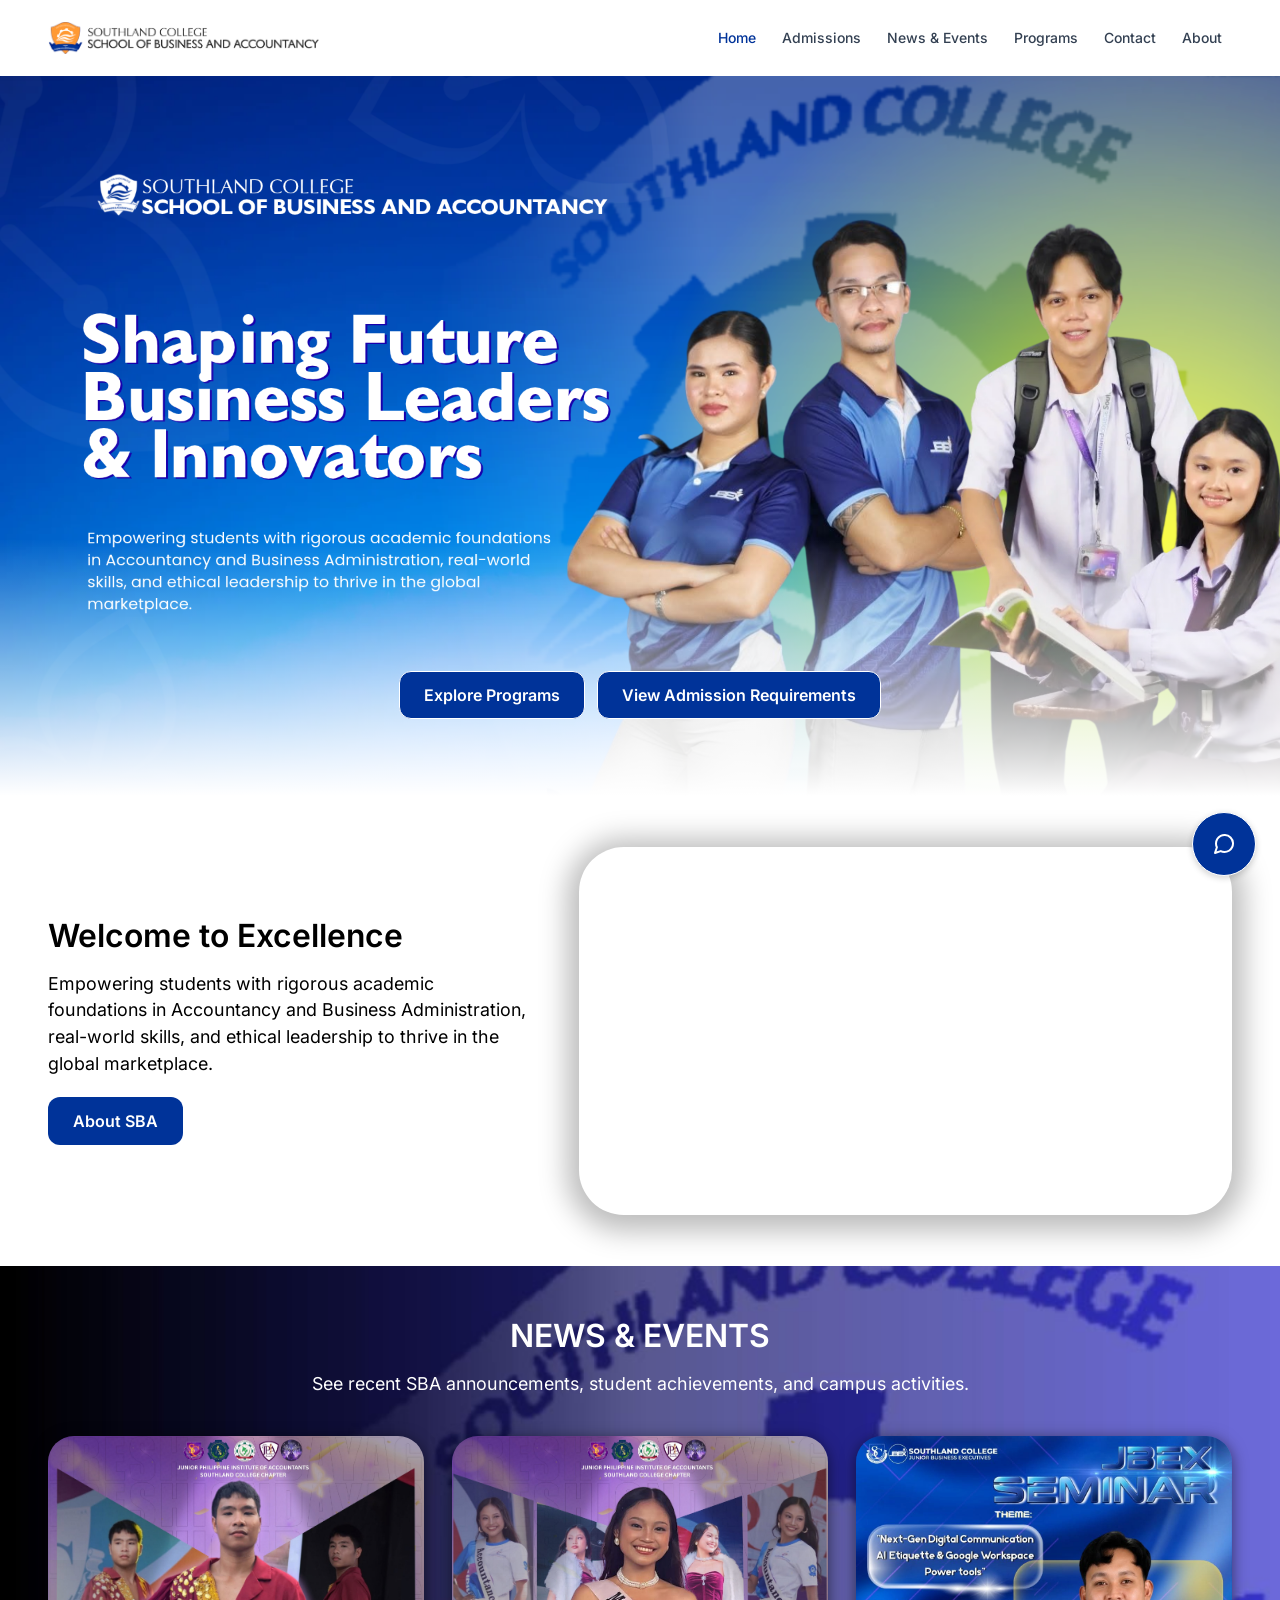
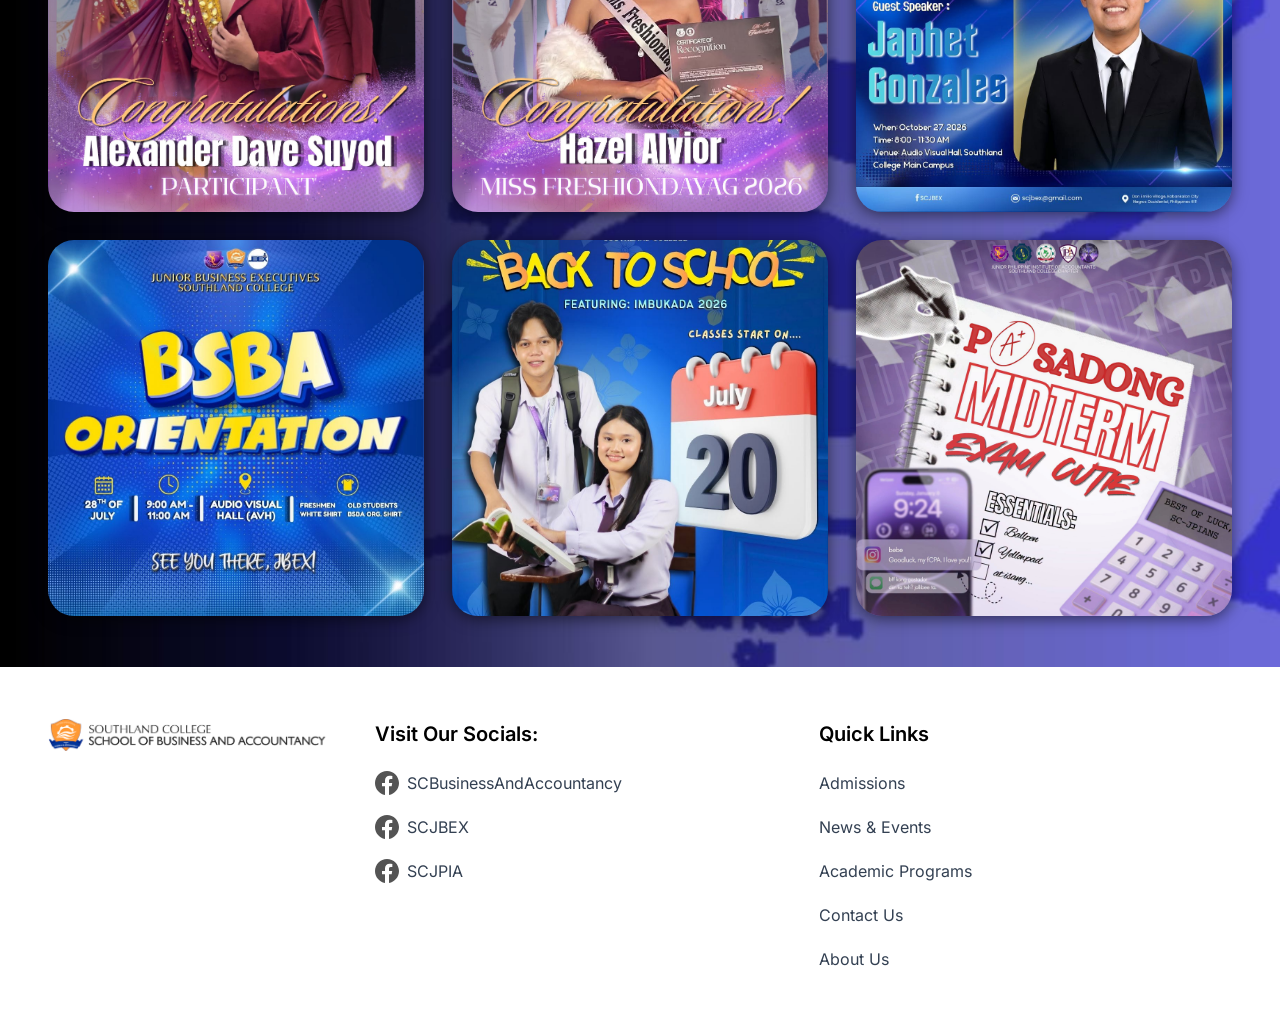
==== commit 99a6988f: "Revert "Replace homepage header image" This reverts commit 0e23258bce9db7282f268305f932d8eea474365e." ====
--- a/index.html
+++ b/index.html
@@ -41,11 +41,11 @@
   <main id="main-content" tabindex="-1">
     <section class="home-hero">
       <div class="hero-artwork">
-        <img src="NEW%20HEADER.png" width="1920" height="800" alt="Southland College School of Business and Accountancy crest" fetchpriority="high" draggable="false">
+        <img src="assets/416ff.png" width="1920" height="1080" alt="Southland College business and accountancy students" fetchpriority="high" draggable="false">
       </div>
       <div class="home-wrap hero-layout">
         <figure class="hero-photo">
-          <img src="NEW%20HEADER.png" width="1920" height="800" alt="Southland College School of Business and Accountancy crest" draggable="false">
+          <img src="assets/416ff.png" width="1920" height="1080" alt="Southland College business and accountancy students" draggable="false">
         </figure>
         <div class="hero-carousel-controls" role="group" aria-label="Hero photos" hidden>
           <button type="button" data-hero-step="-1" aria-label="Previous photo">
--- a/site.css
+++ b/site.css
@@ -247,7 +247,7 @@
 @media (min-width: 64rem) {
   .home-hero { background: white; }
   .hero-artwork { display: block; position: relative; overflow: hidden; }
-  .hero-artwork img { display: block; width: 100%; height: auto; aspect-ratio: 12 / 5; object-fit: cover; }
+  .hero-artwork img { display: block; width: 100%; height: auto; aspect-ratio: 16 / 9; object-fit: cover; }
   .hero-artwork .hero-slide-preview { position: absolute; inset: 0; height: 100%; }
   .hero-artwork::after {
     content: "";
@@ -256,13 +256,12 @@
     pointer-events: none;
     background: linear-gradient(to bottom, transparent var(--hero-fade-start, 64.4%), white);
   }
-  .hero-layout { position: absolute; inset: 0; align-content: center; padding-block: 0; pointer-events: none; }
-  .hero-carousel-controls { inset-block-start: auto; inset-block-end: 1rem; pointer-events: auto; }
+  .hero-layout { position: absolute; inset-inline: 0; bottom: 12.35%; padding: 0; }
+  .hero-carousel-controls { inset-block-start: calc(100% + 0.75rem); }
   .hero-actions { transform: translateY(var(--hero-actions-offset, 0px)); }
-  .hero-actions a { pointer-events: auto; }
   .hero-actions .home-button.inverse { border-color: var(--sba-color-brand); }
   .hero-actions .home-button.outline { background: var(--sba-color-brand); }
-  .hero-copy { max-width: 30rem; text-shadow: 0 1px 4px rgb(0 0 0 / 70%); }
+  .hero-copy { position: absolute; width: 1px; height: 1px; padding: 0; margin: -1px; overflow: hidden; clip-path: inset(50%); white-space: nowrap; }
   .hero-photo { display: none; }
   .announcements-grid { grid-template-columns: repeat(3, minmax(0, 1fr)); }
 }
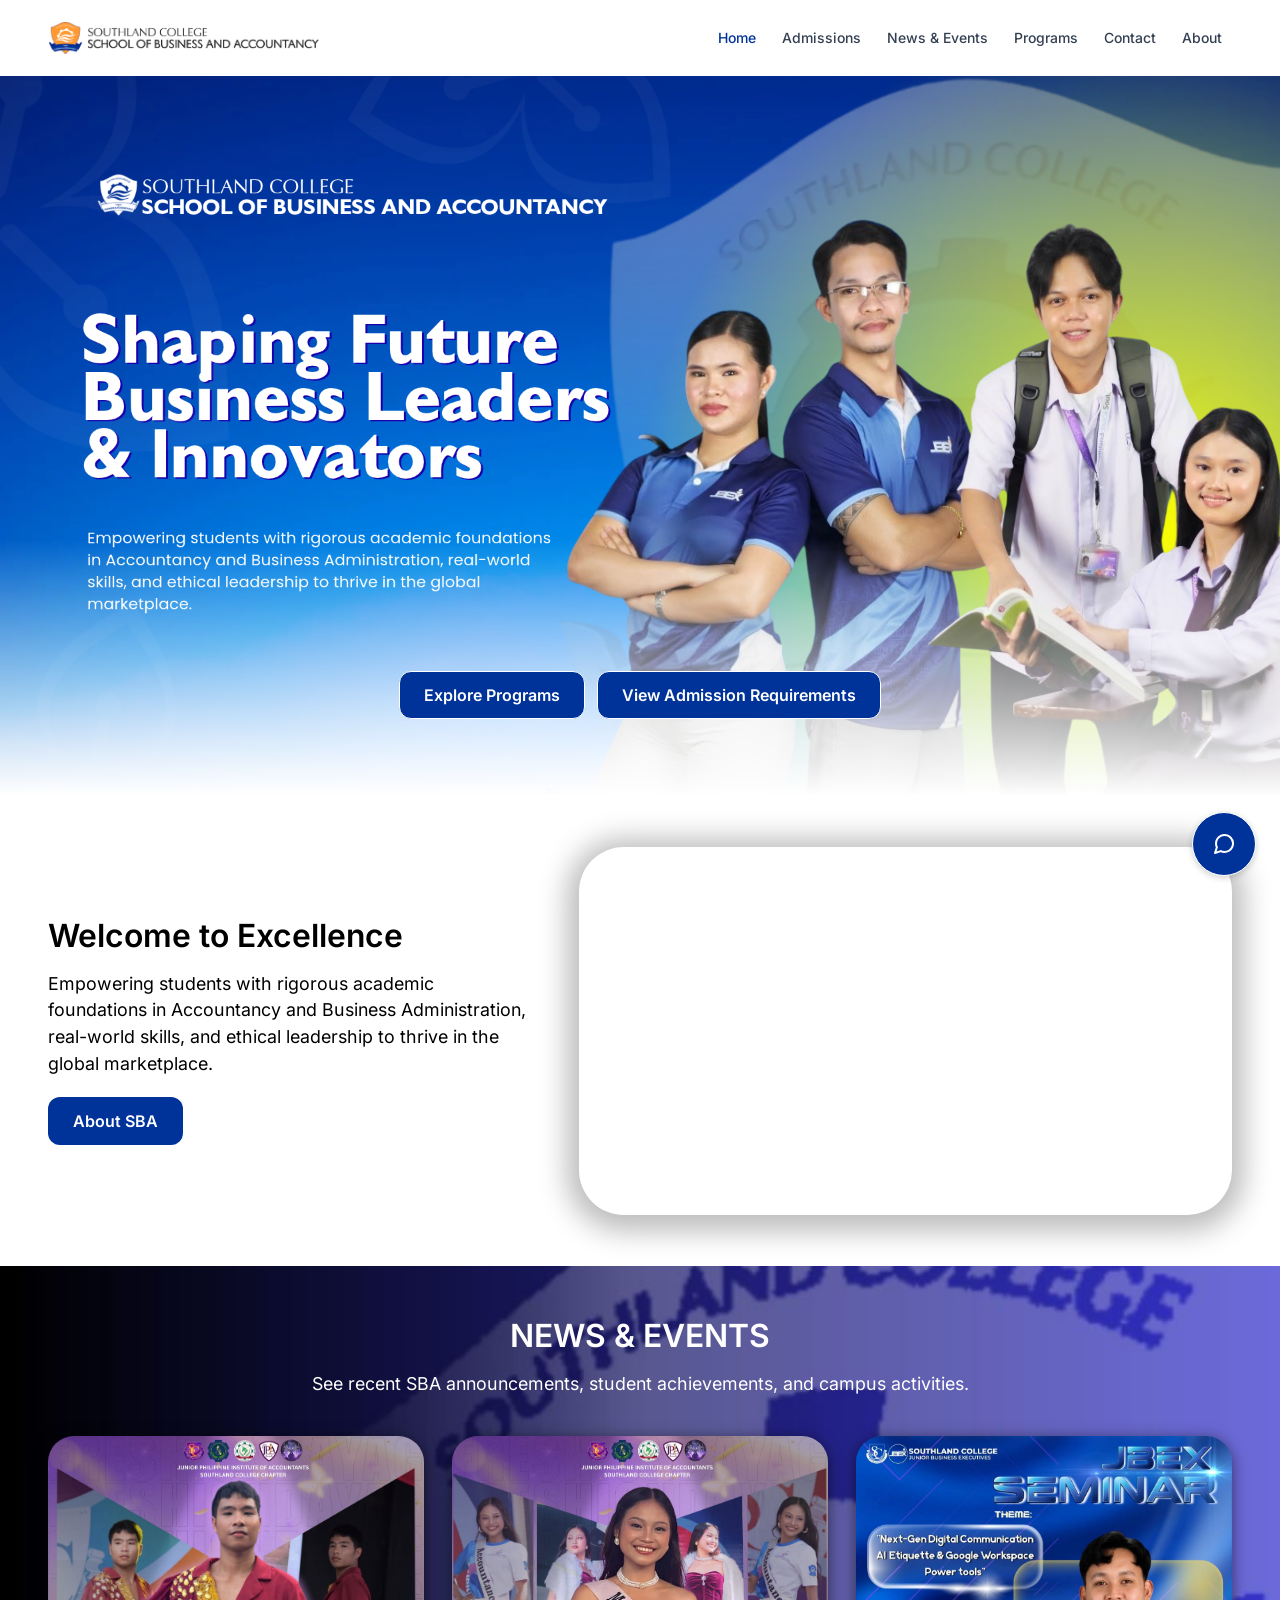
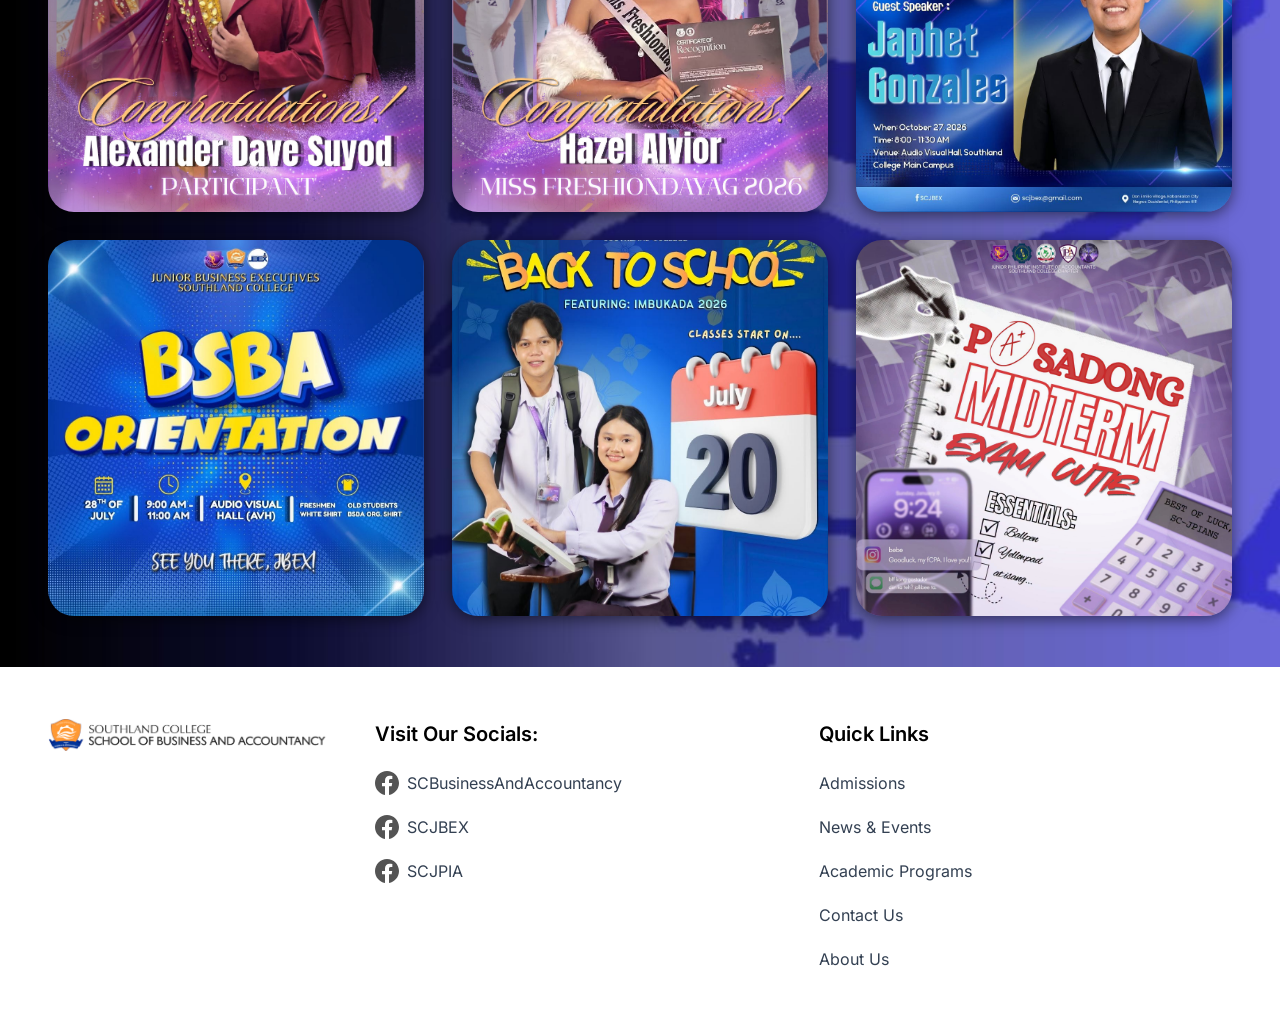
==== commit 8160fdab: "Update first homepage hero image" ====
--- a/index.html
+++ b/index.html
@@ -41,11 +41,11 @@
   <main id="main-content" tabindex="-1">
     <section class="home-hero">
       <div class="hero-artwork">
-        <img src="assets/416ff.png" width="1920" height="1080" alt="Southland College business and accountancy students" fetchpriority="high" draggable="false">
+        <img src="assets/hero-home.png" width="1920" height="1080" alt="Southland College business and accountancy students" fetchpriority="high" draggable="false">
       </div>
       <div class="home-wrap hero-layout">
         <figure class="hero-photo">
-          <img src="assets/416ff.png" width="1920" height="1080" alt="Southland College business and accountancy students" draggable="false">
+          <img src="assets/hero-home.png" width="1920" height="1080" alt="Southland College business and accountancy students" draggable="false">
         </figure>
         <div class="hero-carousel-controls" role="group" aria-label="Hero photos" hidden>
           <button type="button" data-hero-step="-1" aria-label="Previous photo">
--- a/site.css
+++ b/site.css
@@ -19,6 +19,7 @@
 }
 
 [hidden] { display: none !important; }
+.page-hero-image { display: block; width: 100%; height: 100%; object-fit: cover; object-position: right center; }
 html { scroll-padding-top: 5rem; }
 body { margin: 0; }
 .phone-design { display: none; }
